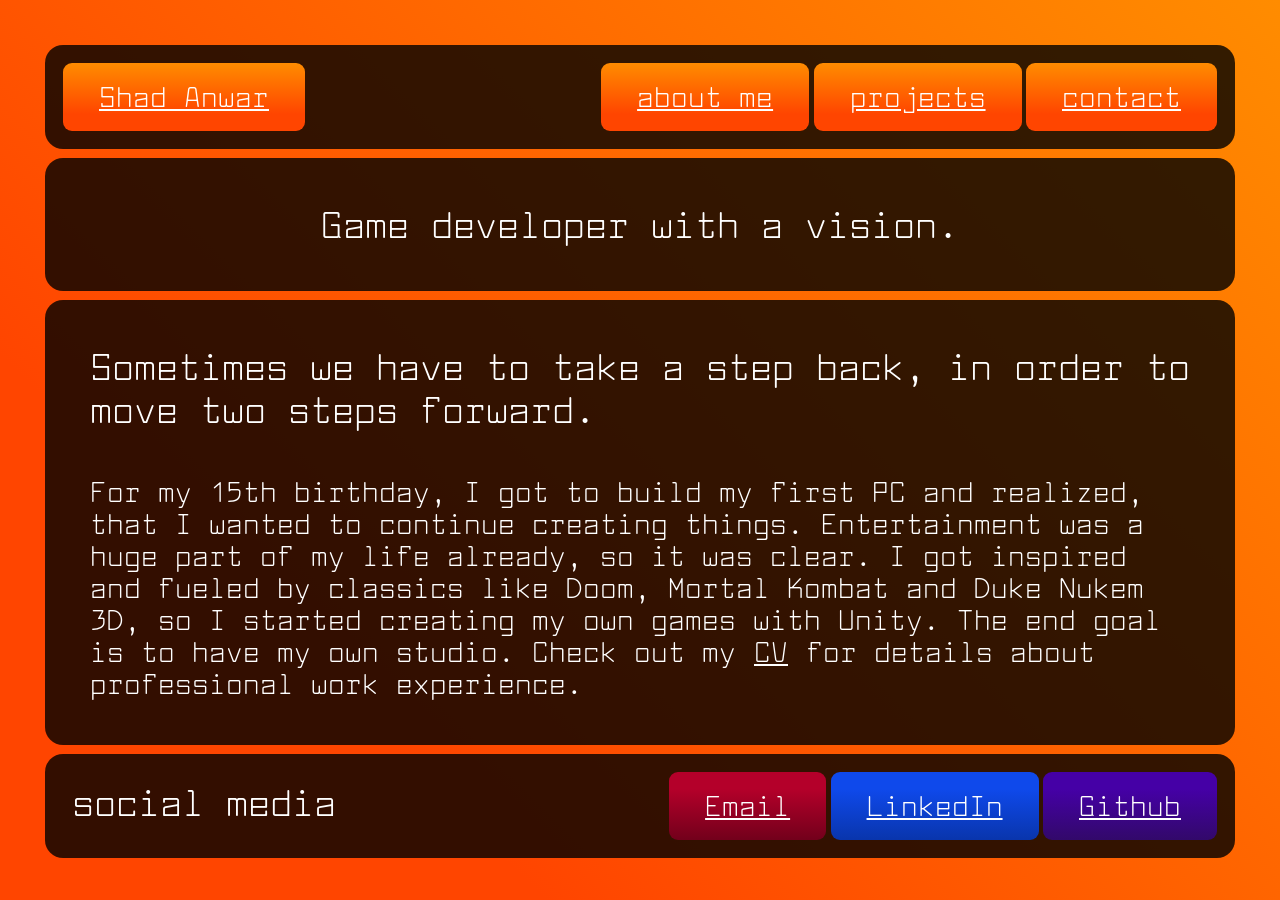
==== about-me.html @ ec1340ca "Initial commit" ====
﻿<!DOCTYPE html>

<html lang="en">
<head>
    <title>Shad Anwar</title>
    <link rel="stylesheet" href="main.css">
    <meta charset="utf-8" />
    <meta name="description" content="Xamk course. Web page design and implementation. To create a portfolio page to support your studies.">
    <meta name="keywords" content="html, css, portfolio, webpage">
    <meta name="author" content="Shad Anwar">
    <meta name="viewport" content="width=devise-width, initial-scale=1.0">
</head>
<body>
    <div class="nav-bar">
        <div class="nav-bar-title"><a href="index.html">Shad Anwar</a></div>
        <ul class="nav-buttons">
            <li><a href="about-me.html">about me</a></li>
            <li><a href="projects.html">projects</a></li>
            <li><a href="contactform.html">contact</a></li>
        </ul>
    </div>
    <div class="homepage-content">
        <div class="about-me-texts">
            <div class="about-me-text-h1">Game developer with a vision.</div>
        </div>
    </div>
    <div class="homepage-content-2">
        <div class ="about-me-text-h1">Sometimes we have to take a step back, in order to move two steps forward.</div>
        <div class ="about-me-text-p1">For my 15th birthday, I got to build my first PC and realized, that I wanted to continue creating things. Entertainment was a huge part of my life already, so it was clear. I got inspired and fueled by classics like Doom, Mortal Kombat and Duke Nukem 3D, so I started creating my own games with Unity. The end goal is to have my own studio. Check out my<a href="Anwar_CV.pdf" target="_blank">CV</a>for details about professional work experience. </div>
    </div>
    <div class="footer">
        <div class="footer-title">social media</div>
        <ul class="footer-buttons">
            <li class="footer-button-email"><a href="mailto:anwar.shad.xyz@gmail.com" target="_blank">Email</a></li>
            <li class="footer-button-linkedin"><a href="https://www.linkedin.com/in/shad-anwar-730194358/" target="_blank">LinkedIn</a></li>
            <li class="footer-button-github"><a href="https://github.com/DavothSlayer/" target="_blank">Github</a></li>
        </ul>
    </div>
</body>
</html>
---- main.css ----
/*Necessities*/
*{
    margin:0;
    font-family: Arial, Helvetica, sans-serif, Larabie;
}

@font-face {
    font-family: Larabie;
    src: url(Larabiefont-Rg.otf);
}

html{
    height: 100%;
    width: 100%;
}

body {
    background: linear-gradient(45deg, rgb(255,69,0) 25%, rgb(255,140,0) 100%);
    margin: 5vh;
    display: flex;
    flex-direction: column;
}
/*Necessities*/


/*Main Page*/
.nav-bar{
    background-color: rgba(0, 0, 0, 0.8);
    padding: 2vh;
    border-radius: 2vh;
    display:flex;    
}

.nav-bar-title{
    background: linear-gradient(0deg, rgb(255,69,0) 25%, rgb(255,140,0) 100%);
    margin-right: auto;
    border-radius: 1vh;
    color: white;
    font-family: Larabie;
    text-align: center;
    padding: 2vh;
    font-size: 3vh;
}

li, a{
    border-radius: 1vh;
    color: white;
    text-align: center;
    font-family: Larabie;
    padding: 2vh;
    font-size: 3vh;
}

.nav-buttons{
    list-style: none;
}

.nav-buttons li{
    background: linear-gradient(0deg, rgb(255,69,0) 25%, rgb(255,140,0) 100%);
    display: inline-block;
}

.nav-buttons li a{
    transition: all 0.3s ease 0s;
}

.nav-buttons li a:hover{
    color: black;
}

.homepage-content{
    background-color: rgba(0, 0, 0, 0.8);
    margin-top: 1vh;
    padding: 5vh;
    border-radius: 2vh;
    display:flex;
    justify-content: center;
    align-items: center;
}

.profile-pic{
    width:15vw;
    margin-right: 5vh;
    border-radius: 50%;
}

.introduction-texts{
    display:grid;
}

.intro-text-h1{
    font-size: 4vh;
    font-family: Larabie;
    color:white;
}

.intro-text-p1{
    font-size: 3vh;
    font-family: Larabie;
    color:white;
}

.xamk-link{
    font-size: 3vh;
    font-family: Larabie;
    color:white;
    transition: all 0.3s ease 0s;
    text-decoration: none;
}

.xamk-link:hover{
    color: yellow;
}

.homepage-content-2{
    background-color: rgba(0, 0, 0, 0.8);
    margin-top: 1vh;
    padding: 5vh;
    border-radius: 2vh;
    justify-content: center;
    align-items: center;
}

.homepage-content-text-h1{
    font-size: 4vh;
    margin-bottom: 5vh;
    font-family: Larabie;
    color:white;
}

.homepage-content-text-p1{
    font-size: 3vh;
    font-family: Larabie;
    color:white;
}

.footer{
    background-color: rgba(0, 0, 0, 0.8);
    padding: 2vh;
    margin-top: 1vh;
    border-radius: 2vh;
    display:flex;
}

.footer-title{
    border-radius: 1vh;
    margin-right: auto;
    color: white;
    font-family: Larabie;
    text-align: center;
    padding: 1vh;
    font-size: 4vh;
}

.footer-buttons{
    list-style: none;
}

.footer-buttons li{
    display: inline-block;
}

.footer-button-email{
    background: linear-gradient(180deg, rgb(180, 0, 42) 25%, rgb(114, 0, 27) 100%);
}

.footer-button-linkedin{
    background: linear-gradient(180deg, rgb(15, 73, 235) 25%, rgb(9, 53, 172) 100%);
}

.footer-button-github{
    background: linear-gradient(180deg, rgb(69, 0, 166) 25%, rgb(50, 9, 106) 100%);
}

.footer-buttons li a{
    transition: all 0.3s ease 0s;
}

.footer-buttons li a:hover{
    color: black;
}
/*Main Page*/



/*About me Page*/
.about-me-texts{
    display:grid;
}

.about-me-text-h1{
    padding:auto;
    font-size: 4vh;
    font-family: Larabie;
    color:white;
}

.about-me-text-p1{
    padding-top: 5vh;
    font-size: 3vh;
    font-family: Larabie;
    color:white;
}
/*About me Page*/



/*Projects*/
.projects-texts{
    display:grid;
}

.projects-text-h1{
    padding:auto;
    font-size: 4vh;
    font-family: Larabie;
    color:white;
}

.projects-text-p1{
    padding-top: 5vh;
    font-size: 3vh;
    font-family: Larabie;
    color:white;
}

.projects-images{
    background-color: rgba(0, 0, 0, 0.8);
    margin-top: 1vh;
    padding: 5vh;
    border-radius: 2vh;
    display: inline-flex;
    justify-content: center;
    align-items: center;
}

.retro-images{
    width:25vw;
    margin: auto;
}
/*Projects*/


/*Contact Form*/
.contact-form{
    background-color: rgba(0, 0, 0, 0.8);
    margin-top: 1vh;
    padding: 3vh;
    border-radius: 2vh;
    display: grid;
    justify-content: center;
    align-items: center;
}

label{
    font-size: 3vh;
    font-family: Larabie;
    color:white;
}

input{
    margin:auto;
    font-size: 3vh;
    font-family: Arial, Helvetica, sans-serif;
    color:black;
}
/*Contact Form*/
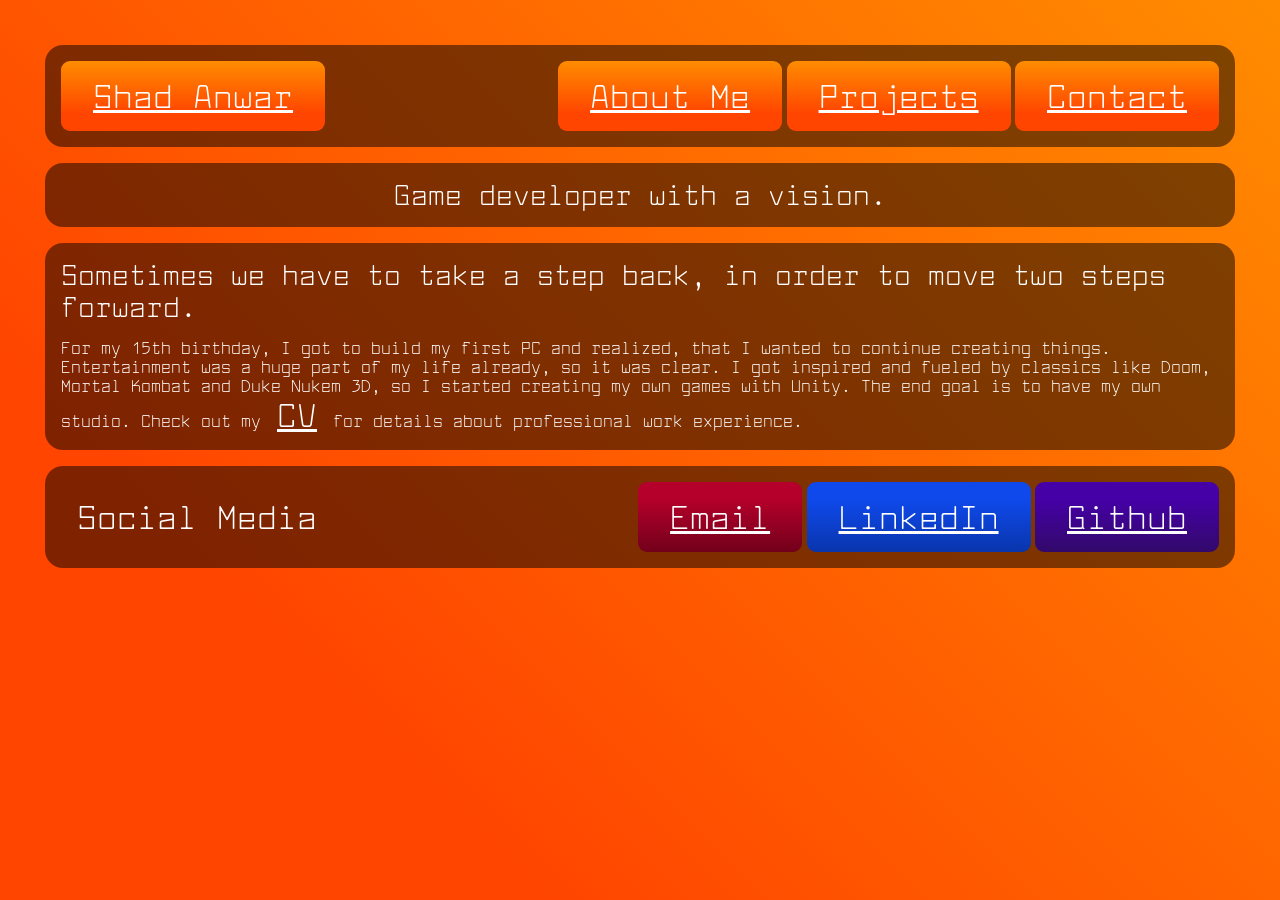
==== commit f9161414: "Responsiveness WIP The great discovery of the rem property." ====
--- a/about-me.html
+++ b/about-me.html
@@ -3,20 +3,21 @@
 <html lang="en">
 <head>
     <title>Shad Anwar</title>
-    <link rel="stylesheet" href="main.css">
+    <link rel="stylesheet" href="CSS/main.css">
     <meta charset="utf-8" />
     <meta name="description" content="Xamk course. Web page design and implementation. To create a portfolio page to support your studies.">
     <meta name="keywords" content="html, css, portfolio, webpage">
     <meta name="author" content="Shad Anwar">
-    <meta name="viewport" content="width=devise-width, initial-scale=1.0">
+    <meta name="viewport" content="width=device-width, initial-scale=1.0">
 </head>
 <body>
-    <div class="nav-bar">
+    <div class="page">
+            <div class="nav-bar">
         <div class="nav-bar-title"><a href="index.html">Shad Anwar</a></div>
         <ul class="nav-buttons">
-            <li><a href="about-me.html">about me</a></li>
-            <li><a href="projects.html">projects</a></li>
-            <li><a href="contactform.html">contact</a></li>
+            <li><a href="about-me.html">About Me</a></li>
+            <li><a href="projects.html">Projects</a></li>
+            <li><a href="contactform.html">Contact</a></li>
         </ul>
     </div>
     <div class="homepage-content">
@@ -26,15 +27,16 @@
     </div>
     <div class="homepage-content-2">
         <div class ="about-me-text-h1">Sometimes we have to take a step back, in order to move two steps forward.</div>
-        <div class ="about-me-text-p1">For my 15th birthday, I got to build my first PC and realized, that I wanted to continue creating things. Entertainment was a huge part of my life already, so it was clear. I got inspired and fueled by classics like Doom, Mortal Kombat and Duke Nukem 3D, so I started creating my own games with Unity. The end goal is to have my own studio. Check out my<a href="Anwar_CV.pdf" target="_blank">CV</a>for details about professional work experience. </div>
+        <div class ="about-me-text-p1">For my 15th birthday, I got to build my first PC and realized, that I wanted to continue creating things. Entertainment was a huge part of my life already, so it was clear. I got inspired and fueled by classics like Doom, Mortal Kombat and Duke Nukem 3D, so I started creating my own games with Unity. The end goal is to have my own studio. Check out my<a href="Downloadables/Anwar_CV.pdf" target="_blank">CV</a>for details about professional work experience. </div>
     </div>
     <div class="footer">
-        <div class="footer-title">social media</div>
+        <div class="footer-title">Social Media</div>
         <ul class="footer-buttons">
             <li class="footer-button-email"><a href="mailto:anwar.shad.xyz@gmail.com" target="_blank">Email</a></li>
             <li class="footer-button-linkedin"><a href="https://www.linkedin.com/in/shad-anwar-730194358/" target="_blank">LinkedIn</a></li>
             <li class="footer-button-github"><a href="https://github.com/DavothSlayer/" target="_blank">Github</a></li>
         </ul>
     </div>
+    </div>
 </body>
 </html>
--- a/CSS/main.css
+++ b/CSS/main.css
@@ -0,0 +1,300 @@
+/*Necessities*/
+*{
+    margin:0;
+    font-family: Arial, Helvetica, sans-serif, Larabie;
+}
+
+@font-face {
+    font-family: Larabie;
+    src: url(Larabiefont-Rg.otf);
+}
+
+html, body{
+    min-height: 100vh;
+}
+
+html{
+    min-height: 100%;
+    background: linear-gradient(45deg, rgb(255,69,0) 25%, rgb(255,140,0));
+    background-attachment: fixed;
+}
+
+body {
+    margin: 0;
+    min-height: 100%;
+}
+
+.page{
+    margin: 5vh;
+}
+/*Necessities*/
+
+
+/*Main Page*/
+.nav-bar{
+    background-color: rgba(0, 0, 0, 0.5);
+    padding: 1rem;
+    border-radius: 2vh;
+    display:flex;    
+}
+
+.nav-bar-title{
+    background: linear-gradient(0deg, rgb(255,69,0) 25%, rgb(255,140,0) 100%);
+    margin-right: auto;
+    border-radius: 1vh;
+    color: white;
+    font-family: Larabie;
+    text-align: center;
+    padding: 1rem;
+    font-size: 1rem;
+}
+
+li, a{
+    border-radius: 1vh;
+    color: white;
+    text-align: center;
+    font-family: Larabie;
+    padding: 1rem;
+    font-size: 2rem;
+}
+
+.nav-buttons{
+    list-style: none;
+}
+
+.nav-buttons li{
+    background: linear-gradient(0deg, rgb(255,69,0) 25%, rgb(255,140,0) 100%);
+    display: inline-block;
+}
+
+.nav-buttons li a{
+    transition: all 0.3s ease 0s;
+}
+
+.nav-buttons li a:hover{
+    color: black;
+}
+
+@media (max-width: 768px) {
+    .homepage-content{
+        display: flex;
+        flex-direction: column;
+        justify-content: center;
+        align-items: center;
+        gap: 2rem;
+
+        background-color: rgba(0, 0, 0, 0.5);
+        margin-top: 1rem;
+        padding: 1rem;
+        border-radius: 2vh;
+        text-align: center;
+    }
+
+    .profile-pic{
+        order: -1;
+        width:15vw;    
+        max-width: 200px;
+        border-radius: 50%;
+    }
+
+    .introduction-texts{
+        display: flex;
+        flex-direction: column;    
+    }
+}
+
+.homepage-content{
+    display:flex;
+    justify-content:center;
+    align-items:center;
+    gap:2rem;
+
+    background-color: rgba(0, 0, 0, 0.5);
+    margin-top:1rem;
+    padding:1rem;
+    border-radius:2vh;
+}
+
+.profile-pic{
+    width:15vw;    
+    max-width: 200px;
+    border-radius: 50%;
+}
+
+.intro-text-h1{
+    font-size: 2rem;
+    font-family: Larabie;
+    color:white;
+}
+
+.intro-text-p1{
+    font-size: 1.5rem;
+    font-family: Larabie;
+    color:white;
+}
+
+.xamk-link{
+    font-size: 1.5rem;
+    font-family: Larabie;
+    color:white;
+    transition: all 0.3s ease 0s;
+    text-decoration: none;
+}
+
+.xamk-link:hover{
+    color: yellow;
+}
+
+.homepage-content-2{
+    background-color: rgba(0, 0, 0, 0.5);
+    margin-top: 1rem;
+    padding: 1rem;
+    border-radius: 2vh;
+    justify-content: center;
+    align-items: center;
+}
+
+.homepage-content-text-h1{
+    font-size: 2rem;
+    margin-bottom: 1rem;
+    font-family: Larabie;
+    color:white;
+}
+
+.homepage-content-text-p1{
+    font-size: 1rem;
+    font-family: Larabie;
+    color:white;
+}
+
+.footer{
+    background-color: rgba(0, 0, 0, 0.5);
+    padding: 1rem;
+    margin-top: 1rem;
+    border-radius: 2vh;
+    display:flex;
+}
+
+.footer-title{
+    border-radius: 1vh;
+    margin-right: auto;
+    color: white;
+    font-family: Larabie;
+    text-align: center;
+    padding: 1rem;
+    font-size: 2rem;
+}
+
+.footer-buttons{
+    list-style: none;
+}
+
+.footer-buttons li{
+    display: inline-block;
+}
+
+.footer-button-email{
+    background: linear-gradient(180deg, rgb(180, 0, 42) 25%, rgb(114, 0, 27) 100%);
+}
+
+.footer-button-linkedin{
+    background: linear-gradient(180deg, rgb(15, 73, 235) 25%, rgb(9, 53, 172) 100%);
+}
+
+.footer-button-github{
+    background: linear-gradient(180deg, rgb(69, 0, 166) 25%, rgb(50, 9, 106) 100%);
+}
+
+.footer-buttons li a{
+    transition: all 0.3s ease 0s;
+}
+
+.footer-buttons li a:hover{
+    color: black;
+}
+/*Main Page*/
+
+
+
+/*About me Page*/
+.about-me-texts{
+    display:grid;
+}
+
+.about-me-text-h1{
+    padding:auto;
+    font-size: 1.7rem;
+    font-family: Larabie;
+    color:white;
+}
+
+.about-me-text-p1{
+    padding-top: 1rem;
+    font-size: 1rem;
+    font-family: Larabie;
+    color:white;
+}
+/*About me Page*/
+
+
+
+/*Projects*/
+.projects-texts{
+    display:grid;
+}
+
+.projects-text-h1{
+    padding:auto;
+    font-size: 2rem;
+    font-family: Larabie;
+    color:white;
+}
+
+.projects-text-p1{
+    padding-top: 1rem;
+    font-size: 2rem;
+    font-family: Larabie;
+    color:white;
+}
+
+.projects-images{
+    background-color: rgba(0, 0, 0, 0.5);
+    margin-top: 1rem;
+    padding: 1.5rem;
+    border-radius: 2vh;
+    display: inline-flex;
+    justify-content: center;
+    align-items: center;
+}
+
+.retro-images{
+    width:25vw;
+    margin: auto;
+}
+/*Projects*/
+
+
+/*Contact Form*/
+.contact-form{
+    background-color: rgba(0, 0, 0, 0.5);
+    margin-top: 1rem;
+    padding: 1rem;
+    border-radius: 2vh;
+    display: grid;
+    justify-content: center;
+    align-items: center;
+}
+
+label{
+    font-size: 1.7rem;
+    font-family: Larabie;
+    color:white;
+}
+
+input{
+    margin:auto;
+    font-size: 1.7rem;
+    font-family: Arial, Helvetica, sans-serif;
+    color:black;
+}
+/*Contact Form*/
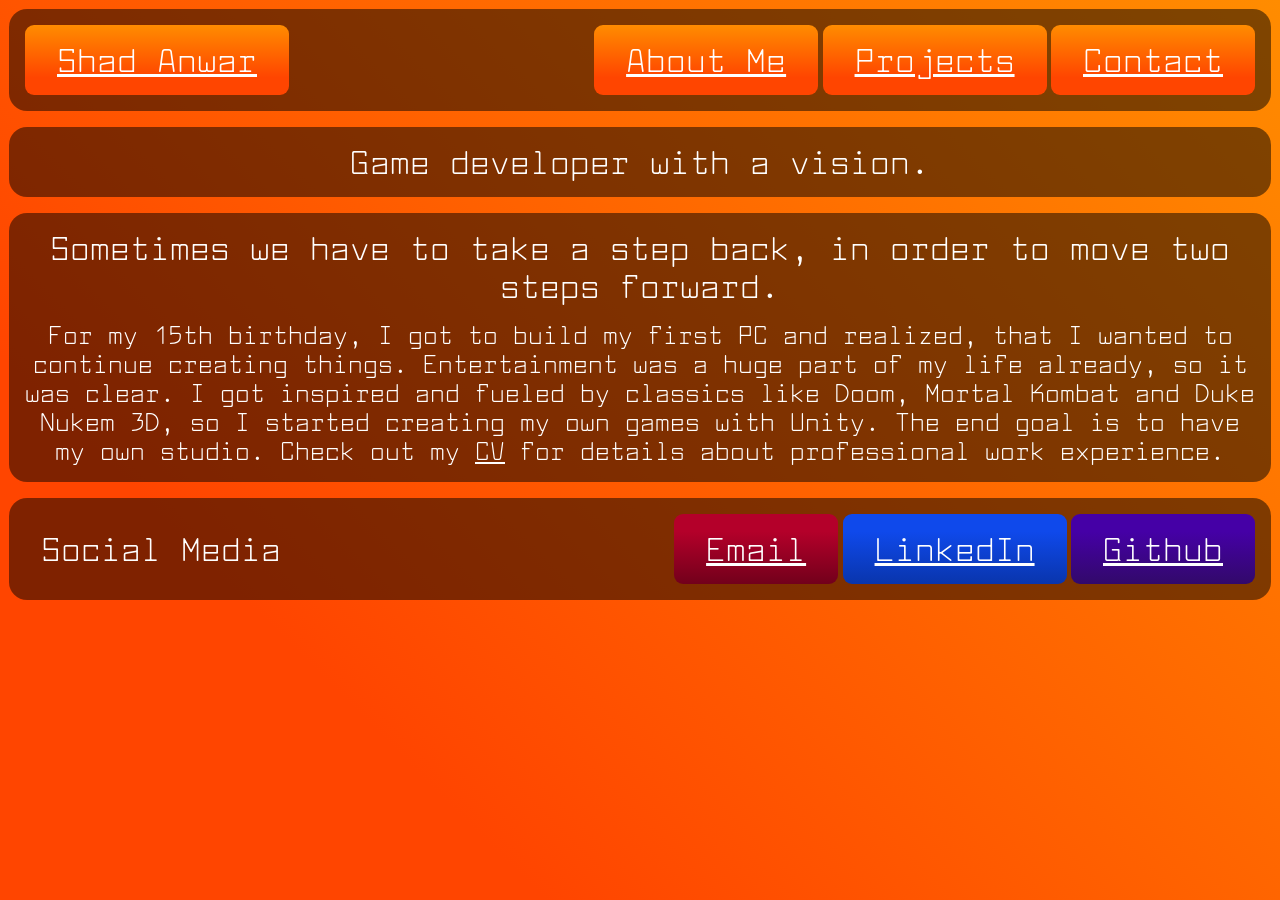
==== commit 8e3e5611: "Responsiveness WIP Part two of responsiveness bullshit. I am beginning to love HTML & CSS, said no o" ====
--- a/about-me.html
+++ b/about-me.html
@@ -27,7 +27,7 @@
     </div>
     <div class="homepage-content-2">
         <div class ="about-me-text-h1">Sometimes we have to take a step back, in order to move two steps forward.</div>
-        <div class ="about-me-text-p1">For my 15th birthday, I got to build my first PC and realized, that I wanted to continue creating things. Entertainment was a huge part of my life already, so it was clear. I got inspired and fueled by classics like Doom, Mortal Kombat and Duke Nukem 3D, so I started creating my own games with Unity. The end goal is to have my own studio. Check out my<a href="Downloadables/Anwar_CV.pdf" target="_blank">CV</a>for details about professional work experience. </div>
+        <div class ="about-me-text-p1">For my 15th birthday, I got to build my first PC and realized, that I wanted to continue creating things. Entertainment was a huge part of my life already, so it was clear. I got inspired and fueled by classics like Doom, Mortal Kombat and Duke Nukem 3D, so I started creating my own games with Unity. The end goal is to have my own studio. Check out my <a href="Downloadables/Anwar_CV.pdf" target="_blank">CV</a> for details about professional work experience. </div>
     </div>
     <div class="footer">
         <div class="footer-title">Social Media</div>
--- a/CSS/main.css
+++ b/CSS/main.css
@@ -24,8 +24,12 @@
     min-height: 100%;
 }
 
+ul{
+    padding: 0;
+}
+
 .page{
-    margin: 5vh;
+    margin: 1vh;
 }
 /*Necessities*/
 
@@ -49,7 +53,9 @@
     font-size: 1rem;
 }
 
-li, a{
+.nav-bar-title a,
+.nav-buttons a,
+.footer-buttons a {
     border-radius: 1vh;
     color: white;
     text-align: center;
@@ -60,11 +66,23 @@
 
 .nav-buttons{
     list-style: none;
+}
+
+.about-me-text-p1 a{
+    color: white;
+    text-align: center;
+    font-family: Larabie;
 }
 
 .nav-buttons li{
     background: linear-gradient(0deg, rgb(255,69,0) 25%, rgb(255,140,0) 100%);
     display: inline-block;
+    border-radius: 1vh;
+    color: white;
+    text-align: center;
+    font-family: Larabie;
+    padding: 1rem;
+    font-size: 2rem;
 }
 
 .nav-buttons li a{
@@ -75,7 +93,35 @@
     color: black;
 }
 
-@media (max-width: 768px) {
+@media (max-width: 1024px) {
+    .nav-bar{
+        flex-direction: column;
+        align-items: center;
+        gap: 1rem;
+    }
+
+    .nav-bar-title{
+        margin-right: 0;
+        text-align: center;
+    }
+
+    .nav-buttons{
+        display: flex;
+        flex-wrap: wrap;
+        justify-content: center;
+        gap: 0.5rem;
+        padding: 0;
+    }
+
+    .nav-buttons li{
+        display: block;
+    }
+
+    .nav-buttons a{
+        font-size: 1.2rem;
+        padding: 0.5rem 0.8rem;
+    }
+
     .homepage-content{
         display: flex;
         flex-direction: column;
@@ -92,14 +138,50 @@
 
     .profile-pic{
         order: -1;
-        width:15vw;    
-        max-width: 200px;
+        width:25vw;    
+        max-width: 400px;
         border-radius: 50%;
     }
 
     .introduction-texts{
         display: flex;
         flex-direction: column;    
+    }
+
+    .footer{
+        flex-direction: column;
+        align-items: center;
+        gap: 1rem;
+    }
+
+    .footer-title{
+        margin-right: 0;
+        text-align: center;
+    }
+
+    .footer-buttons{
+        display: flex;
+        flex-wrap: wrap;
+        justify-content: center;
+        align-items: center;
+        gap: 0.5rem;
+        padding: 0;
+    }
+
+    .footer-buttons a{
+        font-size: 1.2rem;
+        padding: 0.5rem 0.8rem;
+    }
+
+    .projects-images{
+        flex-direction: column;
+        align-items: center;
+    }
+
+    .retro-images{
+        width:100%;
+        max-width:300px;
+        border-radius: 2vh;
     }
 }
 
@@ -107,7 +189,7 @@
     display:flex;
     justify-content:center;
     align-items:center;
-    gap:2rem;
+    gap: 2rem;
 
     background-color: rgba(0, 0, 0, 0.5);
     margin-top:1rem;
@@ -116,25 +198,25 @@
 }
 
 .profile-pic{
-    width:15vw;    
+    width:150vh;    
     max-width: 200px;
     border-radius: 50%;
 }
 
 .intro-text-h1{
-    font-size: 2rem;
+    font-size: 3rem;
     font-family: Larabie;
     color:white;
 }
 
 .intro-text-p1{
-    font-size: 1.5rem;
+    font-size: 2rem;
     font-family: Larabie;
     color:white;
 }
 
 .xamk-link{
-    font-size: 1.5rem;
+    font-size: 2rem;
     font-family: Larabie;
     color:white;
     transition: all 0.3s ease 0s;
@@ -155,14 +237,14 @@
 }
 
 .homepage-content-text-h1{
-    font-size: 2rem;
+    font-size: 3rem;
     margin-bottom: 1rem;
     font-family: Larabie;
     color:white;
 }
 
 .homepage-content-text-p1{
-    font-size: 1rem;
+    font-size: 2rem;
     font-family: Larabie;
     color:white;
 }
@@ -191,6 +273,12 @@
 
 .footer-buttons li{
     display: inline-block;
+    border-radius: 1vh;
+    color: white;
+    text-align: center;
+    font-family: Larabie;
+    padding: 1rem;
+    font-size: 2rem;
 }
 
 .footer-button-email{
@@ -222,15 +310,17 @@
 }
 
 .about-me-text-h1{
+    text-align: center;
     padding:auto;
-    font-size: 1.7rem;
+    font-size: 2rem;
     font-family: Larabie;
     color:white;
 }
 
 .about-me-text-p1{
+    text-align: center;
     padding-top: 1rem;
-    font-size: 1rem;
+    font-size: 1.5rem;
     font-family: Larabie;
     color:white;
 }
@@ -262,14 +352,22 @@
     margin-top: 1rem;
     padding: 1.5rem;
     border-radius: 2vh;
-    display: inline-flex;
-    justify-content: center;
+    
+    display: flex;
+    justify-content: space-around;
     align-items: center;
+    gap: 1rem;
+}
+
+.projects-images img{
+    flex: 1;
 }
 
 .retro-images{
-    width:25vw;
-    margin: auto;
+    width:100%;
+    max-width: 300px;
+    height: auto;
+    border-radius: 2vh;
 }
 /*Projects*/
 
@@ -280,21 +378,31 @@
     margin-top: 1rem;
     padding: 1rem;
     border-radius: 2vh;
+    
     display: grid;
-    justify-content: center;
-    align-items: center;
+    gap: 1rem;
 }
 
 label{
     font-size: 1.7rem;
     font-family: Larabie;
     color:white;
-}
-
-input{
-    margin:auto;
-    font-size: 1.7rem;
+    text-align: left;
+}
+
+textarea{
+    width: 80%;
+    font-size: 1.2rem;
+    padding: 0.5rem;
     font-family: Arial, Helvetica, sans-serif;
     color:black;
 }
+
+input{
+    width: 80%;
+    font-size: 1.2rem;
+    padding: 0.5rem;
+    font-family: Arial, Helvetica, sans-serif;
+    color:black;
+}
 /*Contact Form*/
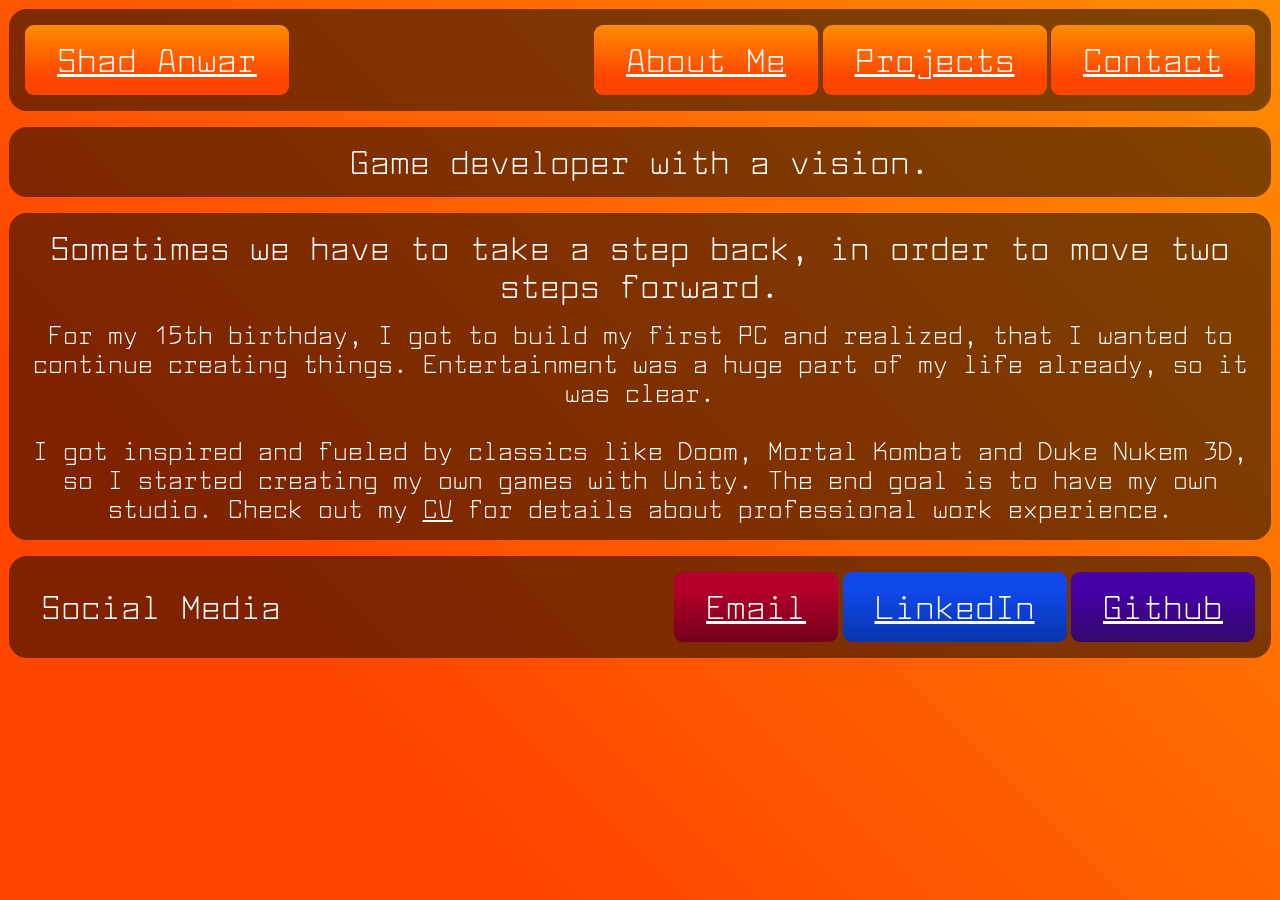
==== commit 43d7c2b2: "Finished" ====
--- a/about-me.html
+++ b/about-me.html
@@ -27,7 +27,9 @@
     </div>
     <div class="homepage-content-2">
         <div class ="about-me-text-h1">Sometimes we have to take a step back, in order to move two steps forward.</div>
-        <div class ="about-me-text-p1">For my 15th birthday, I got to build my first PC and realized, that I wanted to continue creating things. Entertainment was a huge part of my life already, so it was clear. I got inspired and fueled by classics like Doom, Mortal Kombat and Duke Nukem 3D, so I started creating my own games with Unity. The end goal is to have my own studio. Check out my <a href="Downloadables/Anwar_CV.pdf" target="_blank">CV</a> for details about professional work experience. </div>
+        <div class ="about-me-text-p1">For my 15th birthday, I got to build my first PC and realized, that I wanted to continue creating things. Entertainment was a huge part of my life already, so it was clear. 
+        <br/><br/>
+        I got inspired and fueled by classics like Doom, Mortal Kombat and Duke Nukem 3D, so I started creating my own games with Unity. The end goal is to have my own studio. Check out my <a href="Downloadables/Anwar_CV.pdf" target="_blank">CV</a> for details about professional work experience. </div>
     </div>
     <div class="footer">
         <div class="footer-title">Social Media</div>
--- a/CSS/main.css
+++ b/CSS/main.css
@@ -1,6 +1,6 @@
 /*Necessities*/
-*{
-    margin:0;
+* {
+    margin: 0;
     font-family: Arial, Helvetica, sans-serif, Larabie;
 }
 
@@ -9,40 +9,39 @@
     src: url(Larabiefont-Rg.otf);
 }
 
-html, body{
+html, body {
     min-height: 100vh;
 }
 
-html{
+html {
     min-height: 100%;
     background: linear-gradient(45deg, rgb(255,69,0) 25%, rgb(255,140,0));
     background-attachment: fixed;
 }
 
 body {
-    margin: 0;
     min-height: 100%;
 }
 
-ul{
+ul {
     padding: 0;
 }
 
-.page{
+.page {
     margin: 1vh;
 }
 /*Necessities*/
 
 
-/*Main Page*/
-.nav-bar{
-    background-color: rgba(0, 0, 0, 0.5);
-    padding: 1rem;
-    border-radius: 2vh;
-    display:flex;    
-}
-
-.nav-bar-title{
+/*Navigation*/
+.nav-bar {
+    background-color: rgba(0, 0, 0, 0.5);
+    padding: 1rem;
+    border-radius: 2vh;
+    display: flex;
+}
+
+.nav-bar-title {
     background: linear-gradient(0deg, rgb(255,69,0) 25%, rgb(255,140,0) 100%);
     margin-right: auto;
     border-radius: 1vh;
@@ -53,356 +52,400 @@
     font-size: 1rem;
 }
 
-.nav-bar-title a,
-.nav-buttons a,
-.footer-buttons a {
-    border-radius: 1vh;
-    color: white;
+    .nav-bar-title a,
+    .nav-buttons a,
+    .footer-buttons a {
+        border-radius: 1vh;
+        color: white;
+        text-align: center;
+        font-family: Larabie;
+        padding: 1rem;
+        font-size: 2rem;
+    }
+
+.nav-buttons {
+    list-style: none;
+}
+
+    .nav-buttons li {
+        background: linear-gradient(0deg, rgb(255,69,0) 25%, rgb(255,140,0) 100%);
+        display: inline-block;
+        border-radius: 1vh;
+        color: white;
+        text-align: center;
+        font-family: Larabie;
+        padding: 1rem;
+        font-size: 2rem;
+    }
+
+        .nav-buttons li a {
+            transition: all 0.3s ease;
+        }
+
+            .nav-buttons li a:hover {
+                color: black;
+            }
+/*Navigation*/
+
+
+/*Homepage*/
+.homepage-content {
+    display: flex;
+    justify-content: center;
+    align-items: center;
+    gap: 2rem;
+    background-color: rgba(0, 0, 0, 0.5);
+    margin-top: 1rem;
+    padding: 1rem;
+    border-radius: 2vh;
+}
+
+.profile-pic {
+    width: 150vh;
+    max-width: 200px;
+    border-radius: 50%;
+}
+
+.intro-text-h1 {
+    font-size: 3rem;
+    font-family: Larabie;
+    color: white;
+}
+
+.intro-text-p1 {
+    font-size: 2rem;
+    font-family: Larabie;
+    color: white;
+}
+
+.xamk-link {
+    font-size: 2rem;
+    font-family: Larabie;
+    color: white;
+    text-decoration: underline;
+    transition: all 0.3s ease;
+}
+
+    .xamk-link:hover {
+        color: yellow;
+    }
+
+.homepage-content-2 {
+    background-color: rgba(0, 0, 0, 0.5);
+    margin-top: 1rem;
+    padding: 1rem;
+    border-radius: 2vh;
+}
+
+.homepage-content-text-h1 {
+    font-size: 3rem;
+    margin-bottom: 1rem;
+    font-family: Larabie;
+    color: white;
+}
+
+.homepage-content-text-p1 {
+    font-size: 2rem;
+    font-family: Larabie;
+    color: white;
+}
+/*Homepage*/
+
+
+/*Footer*/
+.footer {
+    background-color: rgba(0, 0, 0, 0.5);
+    padding: 1rem;
+    margin-top: 1rem;
+    border-radius: 2vh;
+    display: flex;
+}
+
+.footer-title {
+    margin-right: auto;
+    color: white;
+    font-family: Larabie;
     text-align: center;
-    font-family: Larabie;
-    padding: 1rem;
-    font-size: 2rem;
-}
-
-.nav-buttons{
+    padding: 1rem;
+    font-size: 2rem;
+}
+
+.footer-buttons {
     list-style: none;
 }
 
-.about-me-text-p1 a{
-    color: white;
+    .footer-buttons li {
+        display: inline-block;
+        border-radius: 1vh;
+        color: white;
+        text-align: center;
+        font-family: Larabie;
+        padding: 1rem;
+        font-size: 2rem;
+    }
+
+        .footer-buttons li a {
+            transition: all 0.3s ease;
+        }
+
+            .footer-buttons li a:hover {
+                color: black;
+            }
+
+.footer-button-email {
+    background: linear-gradient(180deg, rgb(180, 0, 42) 25%, rgb(114, 0, 27));
+}
+
+.footer-button-linkedin {
+    background: linear-gradient(180deg, rgb(15, 73, 235) 25%, rgb(9, 53, 172));
+}
+
+.footer-button-github {
+    background: linear-gradient(180deg, rgb(69, 0, 166) 25%, rgb(50, 9, 106));
+}
+/*Footer*/
+
+
+/*About*/
+.about-me-texts {
+    display: grid;
+}
+
+.about-me-text-h1 {
     text-align: center;
-    font-family: Larabie;
-}
-
-.nav-buttons li{
-    background: linear-gradient(0deg, rgb(255,69,0) 25%, rgb(255,140,0) 100%);
-    display: inline-block;
-    border-radius: 1vh;
-    color: white;
+    font-size: 2rem;
+    font-family: Larabie;
+    color: white;
+}
+
+.about-me-text-p1 {
     text-align: center;
-    font-family: Larabie;
-    padding: 1rem;
-    font-size: 2rem;
-}
-
-.nav-buttons li a{
-    transition: all 0.3s ease 0s;
-}
-
-.nav-buttons li a:hover{
+    padding-top: 1rem;
+    font-size: 1.5rem;
+    font-family: Larabie;
+    color: white;
+}
+
+    .about-me-text-p1 a {
+        color: white;
+        font-family: Larabie;
+    }
+/*About*/
+
+
+/*Projects*/
+.projects-texts {
+    display: grid;
+}
+
+.projects-text-h1 {
+    font-size: 2rem;
+    font-family: Larabie;
+    color: white;
+}
+
+.projects-text-p1 {
+    padding-top: 1rem;
+    font-size: 2rem;
+    font-family: Larabie;
+    color: white;
+}
+
+.projects-images {
+    background-color: rgba(0, 0, 0, 0.5);
+    margin-top: 1rem;
+    padding: 1.5rem;
+    border-radius: 2vh;
+    display: flex;
+    justify-content: space-around;
+    align-items: center;
+    gap: 1rem;
+}
+
+    .projects-images img {
+        flex: 1;
+    }
+
+.retro-images {
+    width: 100%;
+    max-width: 300px;
+    height: auto;
+    border-radius: 2vh;
+}
+
+.projects-videos {
+    background-color: rgba(0, 0, 0, 0.5);
+    margin-top: 1rem;
+    padding: 1.5rem;
+    border-radius: 2vh;
+    display: flex;
+    justify-content: space-around;
+    align-items: center;
+    height: 70vh;
+    gap: 1rem;
+}
+
+.retro-video {
+    width: 75%;
+    height: 100%;
+    border-radius: 2vh;
+}
+/*Projects*/
+
+
+/*Contact*/
+.contact-form {
+    background-color: rgba(0, 0, 0, 0.5);
+    margin-top: 1rem;
+    padding: 1rem;
+    border-radius: 2vh;
+    display: grid;
+    gap: 1rem;
+}
+
+label {
+    font-size: 1.7rem;
+    font-family: Larabie;
+    color: white;
+}
+
+input, textarea {
+    width: 80%;
+    font-size: 1.2rem;
+    padding: 0.5rem;
+    font-family: Arial, Helvetica, sans-serif;
     color: black;
 }
-
-@media (max-width: 1024px) {
-    .nav-bar{
+/*Contact*/
+
+
+/*Responsiveness*/
+
+/* Tablet */
+@media (min-width: 0px) and (max-width: 768px) {
+    .nav-bar {
         flex-direction: column;
         align-items: center;
         gap: 1rem;
     }
 
-    .nav-bar-title{
+    .nav-bar-title {
         margin-right: 0;
-        text-align: center;
-    }
-
-    .nav-buttons{
+    }
+
+    .nav-buttons {
         display: flex;
         flex-wrap: wrap;
         justify-content: center;
         gap: 0.5rem;
-        padding: 0;
-    }
-
-    .nav-buttons li{
-        display: block;
-    }
-
-    .nav-buttons a{
-        font-size: 1.2rem;
-        padding: 0.5rem 0.8rem;
-    }
-
-    .homepage-content{
-        display: flex;
+    }
+
+        .nav-buttons li {
+            display: block;
+        }
+
+        .nav-buttons a {
+            font-size: 1.6rem;
+            padding: 0.5rem 0.8rem;
+        }
+
+    .homepage-content {
         flex-direction: column;
-        justify-content: center;
-        align-items: center;
-        gap: 2rem;
-
-        background-color: rgba(0, 0, 0, 0.5);
-        margin-top: 1rem;
-        padding: 1rem;
-        border-radius: 2vh;
-        text-align: center;
-    }
-
-    .profile-pic{
+        text-align: center;
+    }
+
+    .profile-pic {
         order: -1;
-        width:25vw;    
+        width: 25vw;
         max-width: 400px;
-        border-radius: 50%;
-    }
-
-    .introduction-texts{
-        display: flex;
-        flex-direction: column;    
-    }
-
-    .footer{
+    }
+
+    .footer {
         flex-direction: column;
         align-items: center;
         gap: 1rem;
     }
 
-    .footer-title{
+    .footer-title {
         margin-right: 0;
-        text-align: center;
-    }
-
-    .footer-buttons{
+    }
+
+    .footer-buttons {
         display: flex;
         flex-wrap: wrap;
         justify-content: center;
+        gap: 0.5rem;
+    }
+
+    .projects-images {
+        flex-direction: column;
+    }
+
+    .retro-images {
+        width: 100%;
+        max-width: 600px;
+        height: auto;
+        border-radius: 2vh;
+    }
+}
+
+/* Desktop */
+@media (min-width: 769px) and (max-width: 1200px) {
+    .nav-bar {
+        text-align: center;
         align-items: center;
+        gap: 1rem;
+    }
+
+    .nav-bar-title {
+        margin-right: auto;
+        text-align: center;
+    }
+
+    .projects-images {
+        flex-direction: column;
+    }
+
+    .retro-images {
+        width: 100%;
+        max-width: 600px;
+        height: auto;
+        border-radius: 2vh;
+    }
+
+    .footer-buttons {
+        display: flex;
+        flex-wrap: wrap;
+        justify-content: center;
         gap: 0.5rem;
-        padding: 0;
-    }
-
-    .footer-buttons a{
-        font-size: 1.2rem;
-        padding: 0.5rem 0.8rem;
-    }
-
-    .projects-images{
-        flex-direction: column;
+    }
+}
+
+/* Widescreen */
+@media (min-width: 1201px) {
+    .projects-images {
+        background-color: rgba(0, 0, 0, 0.5);
+        margin-top: 1rem;
+        padding: 5rem;
+        border-radius: 2vh;
+        display: flex;
+        justify-content: space-around;
         align-items: center;
-    }
-
-    .retro-images{
-        width:100%;
-        max-width:300px;
+        gap: 1rem;
+    }
+
+    .retro-images {
+        width: 100%;
+        max-width: 25vw;
+        height: auto;
         border-radius: 2vh;
     }
-}
-
-.homepage-content{
-    display:flex;
-    justify-content:center;
-    align-items:center;
-    gap: 2rem;
-
-    background-color: rgba(0, 0, 0, 0.5);
-    margin-top:1rem;
-    padding:1rem;
-    border-radius:2vh;
-}
-
-.profile-pic{
-    width:150vh;    
-    max-width: 200px;
-    border-radius: 50%;
-}
-
-.intro-text-h1{
-    font-size: 3rem;
-    font-family: Larabie;
-    color:white;
-}
-
-.intro-text-p1{
-    font-size: 2rem;
-    font-family: Larabie;
-    color:white;
-}
-
-.xamk-link{
-    font-size: 2rem;
-    font-family: Larabie;
-    color:white;
-    transition: all 0.3s ease 0s;
-    text-decoration: none;
-}
-
-.xamk-link:hover{
-    color: yellow;
-}
-
-.homepage-content-2{
-    background-color: rgba(0, 0, 0, 0.5);
-    margin-top: 1rem;
-    padding: 1rem;
-    border-radius: 2vh;
-    justify-content: center;
-    align-items: center;
-}
-
-.homepage-content-text-h1{
-    font-size: 3rem;
-    margin-bottom: 1rem;
-    font-family: Larabie;
-    color:white;
-}
-
-.homepage-content-text-p1{
-    font-size: 2rem;
-    font-family: Larabie;
-    color:white;
-}
-
-.footer{
-    background-color: rgba(0, 0, 0, 0.5);
-    padding: 1rem;
-    margin-top: 1rem;
-    border-radius: 2vh;
-    display:flex;
-}
-
-.footer-title{
-    border-radius: 1vh;
-    margin-right: auto;
-    color: white;
-    font-family: Larabie;
-    text-align: center;
-    padding: 1rem;
-    font-size: 2rem;
-}
-
-.footer-buttons{
-    list-style: none;
-}
-
-.footer-buttons li{
-    display: inline-block;
-    border-radius: 1vh;
-    color: white;
-    text-align: center;
-    font-family: Larabie;
-    padding: 1rem;
-    font-size: 2rem;
-}
-
-.footer-button-email{
-    background: linear-gradient(180deg, rgb(180, 0, 42) 25%, rgb(114, 0, 27) 100%);
-}
-
-.footer-button-linkedin{
-    background: linear-gradient(180deg, rgb(15, 73, 235) 25%, rgb(9, 53, 172) 100%);
-}
-
-.footer-button-github{
-    background: linear-gradient(180deg, rgb(69, 0, 166) 25%, rgb(50, 9, 106) 100%);
-}
-
-.footer-buttons li a{
-    transition: all 0.3s ease 0s;
-}
-
-.footer-buttons li a:hover{
-    color: black;
-}
-/*Main Page*/
-
-
-
-/*About me Page*/
-.about-me-texts{
-    display:grid;
-}
-
-.about-me-text-h1{
-    text-align: center;
-    padding:auto;
-    font-size: 2rem;
-    font-family: Larabie;
-    color:white;
-}
-
-.about-me-text-p1{
-    text-align: center;
-    padding-top: 1rem;
-    font-size: 1.5rem;
-    font-family: Larabie;
-    color:white;
-}
-/*About me Page*/
-
-
-
-/*Projects*/
-.projects-texts{
-    display:grid;
-}
-
-.projects-text-h1{
-    padding:auto;
-    font-size: 2rem;
-    font-family: Larabie;
-    color:white;
-}
-
-.projects-text-p1{
-    padding-top: 1rem;
-    font-size: 2rem;
-    font-family: Larabie;
-    color:white;
-}
-
-.projects-images{
-    background-color: rgba(0, 0, 0, 0.5);
-    margin-top: 1rem;
-    padding: 1.5rem;
-    border-radius: 2vh;
-    
-    display: flex;
-    justify-content: space-around;
-    align-items: center;
-    gap: 1rem;
-}
-
-.projects-images img{
-    flex: 1;
-}
-
-.retro-images{
-    width:100%;
-    max-width: 300px;
-    height: auto;
-    border-radius: 2vh;
-}
-/*Projects*/
-
-
-/*Contact Form*/
-.contact-form{
-    background-color: rgba(0, 0, 0, 0.5);
-    margin-top: 1rem;
-    padding: 1rem;
-    border-radius: 2vh;
-    
-    display: grid;
-    gap: 1rem;
-}
-
-label{
-    font-size: 1.7rem;
-    font-family: Larabie;
-    color:white;
-    text-align: left;
-}
-
-textarea{
-    width: 80%;
-    font-size: 1.2rem;
-    padding: 0.5rem;
-    font-family: Arial, Helvetica, sans-serif;
-    color:black;
-}
-
-input{
-    width: 80%;
-    font-size: 1.2rem;
-    padding: 0.5rem;
-    font-family: Arial, Helvetica, sans-serif;
-    color:black;
-}
-/*Contact Form*/+
+    .retro-video {
+        width: 100%;
+        height: 100%;
+        border-radius: 2vh;
+    }
+}
+
+/*Responsiveness*/
